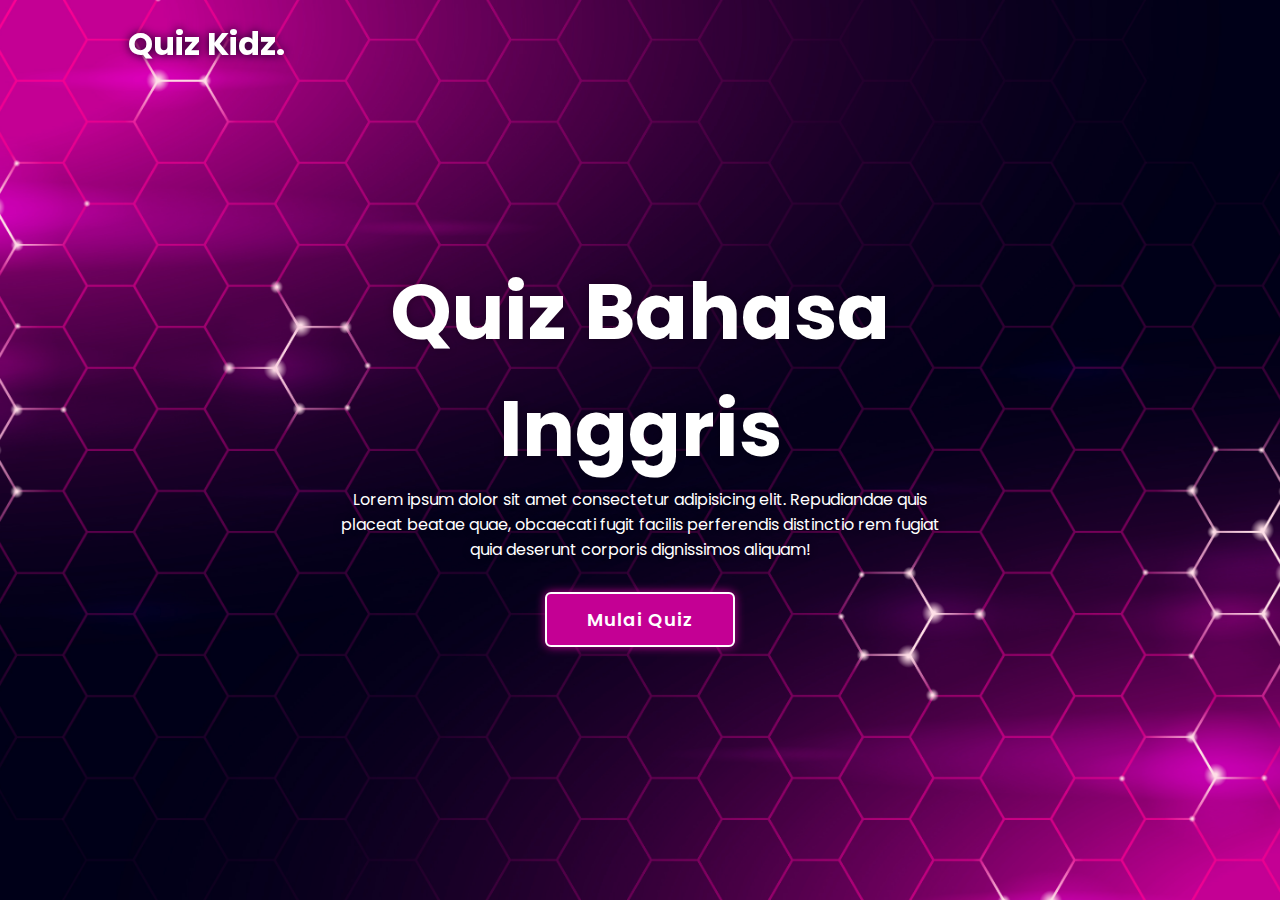
==== bahasa-inggris.html @ 1ae27703 "Add files via upload" ====
<!DOCTYPE html>
<html lang="en">
<head>
    <meta charset="UTF-8">
    <meta name="viewport" content="width=device-width, initial-scale=1.0">
    <title>Quiz4Kidz</title>
    <link rel="stylesheet" href="style.css">
</head>
<body>

    <main class="main">
        <header class="header">
            <a href="index.html" class="logo">Quiz Kidz.</a>
            <nav class="navbar">
                <!-- <a href="#" class="active">Home</a>
                <a href="#">About</a>
                <a href="#">Service</a>
                <a href="#"   >Contact</a> -->
            </nav>
        </header>
        
        <div class="container">
            <section class="quiz-section">
                <div class="quiz-box">
                    <h1>Blud Quiz</h1>
                    <div class="quiz-header">
                        <span>Jawablah dengan benar.</span>
                        <span class="header-score">Nilai: 0 / 5</span>
                    </div>
                    <h2 class="question-text">Apa ibu kota Indonesia?</h2>
                    <div class="option-list">
                        <!-- <div class="option">
                            <span>A. Jakarta</span>
                        </div>
                        <div class="option">
                            <span>B. Surabaya</span>
                        </div>
                        <div class="option">
                            <span>C. Bandung</span>
                        </div>
                        <div class="option">
                            <span>D. Medan</span>
                        </div> -->
                    </div>

                    <div class="quiz-footer">
                        <span class="question-total">1 dari 5 pertanyaan</span>
                        <button class="next-btn">Lanjut</button>
                    </div>
                </div>

                <div class="result-box">
                    <h2>Hasil Quiz</h2>
                    <div class="percentage-container">
                        <div class="circular-progress">
                            <span class="progress-value">0%</span>
                        </div>

                        <span class="score-text">Nilai Kamu 0 dari 5</span>
                    </div>
                    <div class="buttons">
                        <button class="tryAgain-btn">Coba Lagi</button>
                        <button class="goHome-btn">Kembali</button>
                    </div>
                </div>
            </section>

            <section class="home">
                <div class="home-content">
                    <h1>Quiz Bahasa Inggris</h1>
                    <p>Lorem ipsum dolor sit amet consectetur adipisicing elit. Repudiandae quis placeat beatae quae, obcaecati fugit facilis perferendis distinctio rem fugiat quia deserunt corporis dignissimos aliquam!</p>
                    <button class="start-btn">Mulai Quiz</button>
                </div>
            </section>
        </div>
    </main>

    <div class="popup-info">
        <h2>Peraturan Quiz</h2>
        <span class="info">1. Lorem ipsum dolor sit amet consectetur adipisicing.</span>
        <span class="info">2. Lorem ipsum dolor sit amet consectetur adipisicing.</span>
        <span class="info">3. Lorem ipsum dolor sit amet consectetur adipisicing.</span>
        <span class="info">4. Lorem ipsum dolor sit amet consectetur adipisicing.</span>
        <span class="info">5. Lorem ipsum dolor sit amet consectetur adipisicing.</span>

        <div class="btn-group">
            <button class="info-btn exit-btn">Keluar Quiz</button>
            <a href="#" class="info-btn continue-btn">Lanjut</a>
        </div>
    </div>

    <script src="questions-inggris.js"></script>
    <script src="script.js"></script>
    <script src="https://code.responsivevoice.org/responsivevoice.js?key=gAchhCKi"></script>
    <script src="https://cdn.userway.org/widget.js" data-account="8YkYTgJt5e"></script>
</body>
</html>
---- style.css ----
@import url('https://fonts.googleapis.com/css2?family=Poppins:ital,wght@0,100;0,200;0,300;0,400;0,500;0,600;0,700;0,800;0,900;1,100;1,200;1,300;1,400;1,500;1,600;1,700;1,800;1,900&display=swap');

* {
    margin: 0;
    padding: 0;
    box-sizing: border-box;
    font-family: 'Poppins', sans-serif;
}

body {
    color: #fff;
    background: #09001d;
    overflow: hidden;
}

.header {
    position: fixed;
    top: 0;
    left: 0;
    width: 100%;
    padding: 20px 10%;
    background: transparent;
    display: flex;
    justify-content: space-between;
    align-items: center;
    z-index: 100;
}

.logo  {
    font-size: 32px;
    color: #fff;
    text-decoration: none;
    font-weight: 700;
    filter: drop-shadow(0 0 5px #09001d);
    -webkit-filter: drop-shadow(0 0 5px #09001d);
}

.navbar a {
    font-size: 18px;
    color: #fff;
    text-decoration: none;
    font-weight: 500;
    margin-left: 35px;
    transition: .3s;
    -webkit-transition: .3s;
    -moz-transition: .3s;
    -ms-transition: .3s;
    -o-transition: .3s;
}

.navbar a:hover,
.navbar a.active {
    color: #c40094;
}

.main {
    min-height: 100vh;
    background: url('background.jpg') no-repeat;
    background-size: cover;
    background-position: center;
    pointer-events: auto;
    transition: .3 ease;
    -webkit-transition: .3 ease;
    -moz-transition: .3 ease;
    -ms-transition: .3 ease;
    -o-transition: .3 ease;
}

.main.active {
    filter: blur(15px);
    -webkit-filter: blur(15px);
    pointer-events: none;
}

.container {
    display: flex;
    height: 100vh;
    width: 200%;
}

.home {
    position: relative;
    left: -50%;
    width: 100%;
    display: flex;
    justify-content: center;
    align-items: center;
}

.home-content {
    text-align: center;
    max-width: 600px;
    display: flex;
    justify-content: center;
    align-items: center;
    flex-direction: column;
}

.home-content h1 {
    font-size: 78px;
    font-weight: 700;
    text-shadow: 0 0 10px rgba(0, 0, 0, .3);
}

.home-content p {
    font-size: 16px;
    text-align: center;
    text-shadow: 0 0 10px rgba(0, 0, 0, .3);
    margin-bottom: 30px;
}

.home-content .start-btn {
    width: 190px;
    height: 55px;
    background: #c40094;
    border: 2px solid #fff;
    outline: none;
    border-radius: 6px;
    -webkit-border-radius: 6px;
    -moz-border-radius: 6px;
    -ms-border-radius: 6px;
    -o-border-radius: 6px;
    box-shadow: 0 0 10px #c40094;
    font-size: 18px;
    color: #fff;
    letter-spacing: 1px;
    font-weight: 600;
    cursor: pointer;
}

.home-content .start-btn:hover {
    background: #09001d;
    box-shadow: none;
}

.popup-info {
    position: absolute;
    top: 50%;
    left: 50%;
    transform: translate(-50%, -50%) scale(.9);
    -webkit-transform: translate(-50%, -50%) scale(.9);
    -moz-transform: translate(-50%, -50%) scale(.9);
    -ms-transform: translate(-50%, -50%) scale(.9);
    -o-transform: translate(-50%, -50%) scale(.9);
    width: 500px;
    background: #fff;
    border-radius: 6px;
    padding: 10px 25px;
    -webkit-border-radius: 6px;
    -moz-border-radius: 6px;
    -ms-border-radius: 6px;
    -o-border-radius: 6px;
    opacity: 0;
    pointer-events: none;
    transition: .3s ease;
    -webkit-transition: .3s ease;
    -moz-transition: .3s ease;
    -ms-transition: .3s ease;
    -o-transition: .3s ease;
}

.popup-info.active {
    opacity: 1;
    pointer-events: auto;
    transform: translate(-50%, -50%) scale(1);
    -webkit-transform: translate(-50%, -50%) scale(1);
    -moz-transform: translate(-50%, -50%) scale(1);
    -ms-transform: translate(-50%, -50%) scale(1);
    -o-transform: translate(-50%, -50%) scale(1);
}

.popup-info H2 {
    font-size: 50px;
    color: #c40094;
}

.popup-info .info {
    display: inline-block;
    font-size: 16px;
    color: #333;
    font-weight: 500;
    margin: 4px 0;
}

.popup-info .btn-group {
    display: flex;
    justify-content: space-between;
    align-items: center;
    border-top: 1px solid #999;
    margin-top: 10px;
    padding: 15px 0 7px;
}

.popup-info .btn-group .info-btn {
    display: inline-flex;
    justify-content: center;
    align-items: center;
    width: 130px;
    height: 45px;
    background: #c40094;
    border: 2px solid #c40094;
    outline: none;
    border-radius: 6px;
    -webkit-border-radius: 6px;
    -moz-border-radius: 6px;
    -ms-border-radius: 6px;
    -o-border-radius: 6px;
    text-decoration: none;
    font-size: 16px;
    color: #fff;
    font-weight: 600;
    box-shadow: 0 0 10px rgba(0, 0, 0, .3);
    cursor: pointer;
    transition: .5s;
    -webkit-transition: .5s;
    -moz-transition: .5s;
    -ms-transition: .5s;
    -o-transition: .5s;
}


.popup-info .btn-group .info-btn:nth-child(1) {
    background: transparent;
    color: #c40094;
}

.popup-info .btn-group .info-btn:nth-child(1):hover {
    background: #c40094;
    color: #fff;
}

.popup-info .btn-group .info-btn:nth-child(2):hover {
    background: #950170;
    border-color: #950170;
}

.quiz-section {
    display: flex;
    justify-content: center;
    align-items: center;
    position: relative;
    left: -50%;
    width: 100%;
    background: #09001d;
    transition: .8s ease-in-out;
    -webkit-transition: .8s ease-in-out;
    -moz-transition: .8s ease-in-out;
    -ms-transition: .8s ease-in-out;
    -o-transition: .8s ease-in-out;
    transition-delay: .25s;
    z-index: 100;
}

.quiz-section.active {
    left: 0;
}

.quiz-section .quiz-box {
    position: relative;
    width: 500px;
    background: transparent;
    border: 2px solid #c40094;
    border-radius: 6px;
    -webkit-border-radius: 6px;
    -moz-border-radius: 6px;
    -ms-border-radius: 6px;
    -o-border-radius: 6px;
    display: flex;
    flex-direction: column;
    padding: 20px 30px;
    opacity: 0;
    pointer-events: none;
    transform: scale(.9);
    -webkit-transform: scale(.9);
    -moz-transform: scale(.9);
    -ms-transform: scale(.9);
    -o-transform: scale(.9);
    transition: .3s ease;
    -webkit-transition: .3s ease;
    -moz-transition: .3s ease;
    -ms-transition: .3s ease;
    -o-transition: .3s ease;
    transition-delay: 0s;
}
.quiz-section .quiz-box.active {
    opacity: 1;
    pointer-events: auto;
    transform: scale(1);
    -webkit-transform: scale(1);
    -moz-transform: scale(1);
    -ms-transform: scale(1);
    -o-transform: scale(1);
    transition: 1s ease;
    -webkit-transition: 1s ease;
    -moz-transition: 1s ease;
    -ms-transition: 1s ease;
    -o-transition: 1s ease;
    transition-delay: 1s;
} 

.quiz-box h1 {
    font-size: 32px;
    text-align: center;
    background: linear-gradient(45deg, transparent, #c40094, transparent);
    border-radius: 6px;
    -webkit-border-radius: 6px;
    -moz-border-radius: 6px;
    -ms-border-radius: 6px;
    -o-border-radius: 6px;
}

.quiz-box .quiz-header {
    display: flex;
    justify-content: space-between;
    align-items: center;
    padding: 20px 0;
    border-bottom: 2px solid #c40094;
    margin-bottom: 30px;
}

.quiz-header span {
    font-size: 18px;
    font-weight: 500;
}

.quiz-header .header-score {
    background: #c40094;
    border-radius: 3px;
    -webkit-border-radius: 3px;
    -moz-border-radius: 3px;
    -ms-border-radius: 3px;
    -o-border-radius: 3px;
    padding: 7px;
}

.quiz-box .question-text {
    font-size: 24px;
    font-weight: 600;
}

.option-list .option {
    width: 100%;
    padding: 12px;
    background: transparent;
    border: 2px solid rgba(255, 255, 255, .2);
    border-radius: 4px;
    -webkit-border-radius: 4px;
    -moz-border-radius: 4px;
    -ms-border-radius: 4px;
    -o-border-radius: 4px;
    font-size: 17px;
    margin: 15px 0;
    cursor: pointer;
}

.option-list .option:hover {
    background: rgba(255, 255, 255, .1);
    border-color: rgba(255, 255, 255, .1);
}

.option-list .option.correct {
    background: #09001d;
    color: #00a63d;
    border-color: #00a63d;
}

.option-list .option.incorrect {
    background: #09001d;
    color: #a60045;
    border-color: #a60045;
}

.option-list .option.disabled {
    pointer-events: none;
}


.quiz-box .quiz-footer {
    display: flex;
    justify-content: space-between;
    align-items: center;
    border-top: 2px solid #c40094;
    padding-top: 20px;
    margin-top: 25px;
}

.quiz-footer .question-total {
    font-size: 16px;
    font-weight: 600;
}

.quiz-footer .next-btn {
    width: 100px;
    height: 45px;
    background: rgba(255, 255, 255, .1);
    border: 2px solid rgba(255, 255, 255, .1);
    outline: none;
    border-radius: 6px;
    -webkit-border-radius: 6px;
    -moz-border-radius: 6px;
    -ms-border-radius: 6px;
    -o-border-radius: 6px;
    font-size: 16px;
    color: rgba(255, 255, 255, .3);
    pointer-events: none;
    font-weight: 600;
    cursor: pointer;
    transition: .5s;
    -webkit-transition: .5s;
    -moz-transition: .5s;
    -ms-transition: .5s;
    -o-transition: .5s;
}

.quiz-footer .next-btn.active:hover {
    background: #950170;
    border-color: #950170;
}

.quiz-footer .next-btn.active {
    pointer-events: auto;
    background: #c40094;
    border-color: #c40094;
    color: #fff;
}

.quiz-section .result-box {
    position: absolute;
    top: 50%;
    left: 50%;
    transform: translate(-50%, -50%) scale(.9);
    -webkit-transform: translate(-50%, -50%) scale(.9);
    -moz-transform: translate(-50%, -50%) scale(.9);
    -ms-transform: translate(-50%, -50%) scale(.9);
    -o-transform: translate(-50%, -50%) scale(.9);
    width: 500px;
    background: transparent;
    border: 2px solid #c40094;
    border-radius: 6px;
    -webkit-border-radius: 6px;
    -moz-border-radius: 6px;
    -ms-border-radius: 6px;
    -o-border-radius: 6px;
    padding: 20px;
    display: flex;
    flex-direction: column;
    align-items: center;
    opacity: 0;
    pointer-events: none;
    transition: .3s ease;
    -webkit-transition: .3s ease;
    -moz-transition: .3s ease;
    -ms-transition: .3s ease;
    -o-transition: .3s ease;
}

.quiz-section .result-box.active {
    opacity: 1;
    pointer-events: auto;
    transform: translate(-50%, -50%) scale(1);
    -webkit-transform: translate(-50%, -50%) scale(1);
    -moz-transform: translate(-50%, -50%) scale(1);
    -ms-transform: translate(-50%, -50%) scale(1);
    -o-transform: translate(-50%, -50%) scale(1);
}

.result-box h2 {
    font-size: 52px;
}

.result-box .percentage-container {
    width: 300px;
    display: flex;
    flex-direction: column;
    align-items: center;
    margin: 20px 0 40px;
}

.percentage-container .circular-progress {
    position: relative;
    width: 250px;
    height: 250px;
    background: conic-gradient(#c40094 3.6deg, rgba(255, 255, 255, .1) 0deg);
    border-radius: 50%;
    -webkit-border-radius: 50%;
    -moz-border-radius: 50%;
    -ms-border-radius: 50%;
    -o-border-radius: 50%;
    display: flex;
    justify-content: center;
    align-items: center;
}

.percentage-container .circular-progress::before {
    content: '';
    position: absolute;
    width: 210px;
    height: 210px;
    background: #09001d;
    border-radius: 50%;
    -webkit-border-radius: 50%;
    -moz-border-radius: 50%;
    -ms-border-radius: 50%;
    -o-border-radius: 50%;
}

.circular-progress .progress-value {
    position: relative;
    font-size: 45px;
    font-weight: 600;
}

.percentage-container .score-text {
    font-size: 26px;
    font-weight: 600;
    margin-top: 20px;
}

.result-box .buttons {
    display: flex;
}

.buttons button {
    width: 130px;
    height: 47px;
    background: #c40094;
    border: 2px solid #c40094;
    outline: none;
    border-radius: 6px;
    -webkit-border-radius: 6px;
    -moz-border-radius: 6px;
    -ms-border-radius: 6px;
    -o-border-radius: 6px;
    font-size: 16px;
    color: #fff;
    font-weight: 600;
    margin: 0 20px 20px;
    cursor: pointer;
    transition: .5s;
    -webkit-transition: .5s;
    -moz-transition: .5s;
    -ms-transition: .5s;
    -o-transition: .5s;
}

.buttons button:nth-child(1):hover {
    background: #950170;
    border-color: #950170;
}

.buttons button:nth-child(2) {
    background: transparent;
    color: #c40094;
}

.buttons button:nth-child(2):hover {
    background: #c40094;
    color: #fff;
}

@media (max-width: 768px) {
    .header {
        padding: 15px 5%;
    }

    .logo {
        font-size: 28px;
    }

    .navbar a {
        font-size: 16px;
        margin-left: 25px;
    }

    .main {
        background-size: cover;
        background-position: center;
    }

    .home-content h1 {
        font-size: 60px;
    }

    .home-content p {
        font-size: 14px;
    }

    .home-content .start-btn {
        width: 170px;
        height: 45px;
    }

    .popup-info {
        width: 400px;
    }

    .popup-info h2 {
        font-size: 40px;
    }

    .popup-info .info {
        font-size: 14px;
    }

    .popup-info .btn-group .info-btn {
        width: 110px;
        height: 40px;
        font-size: 14px;
    }

    .quiz-section {
        left: -50%;
        width: 100%;
    }

    .quiz-section.active {
        left: 0;
    }

    .quiz-section .quiz-box {
        width: 350px;
        padding: 20px 20px;
    }

    .quiz-box h1 {
        font-size: 28px;
    }

    .quiz-box .quiz-header {
        padding: 15px 0;
    }

    .quiz-header span {
        font-size: 16px;
    }

    .quiz-header .header-score {
        padding: 5px;
    }

    .quiz-box .question-text {
        font-size: 20px;
    }

    .option-list .option {
        padding: 10px;
        font-size: 15px;
        margin: 10px 0;
    }

    .quiz-box .quiz-footer {
        padding-top: 15px;
        margin-top: 20px;
    }

    .quiz-footer .question-total {
        font-size: 14px;
    }

    .quiz-footer .next-btn {
        width: 90px;
        height: 40px;
        font-size: 14px;
    }

    .quiz-section .result-box {
        width: 350px;
        padding: 20px;
    }

    .result-box h2 {
        font-size: 40px;
    }

    .result-box .percentage-container {
        width: 250px;
    }

    .percentage-container .circular-progress {
        width: 200px;
        height: 200px;
    }

    .percentage-container .circular-progress::before {
        width: 180px;
        height: 180px;
    }

    .circular-progress .progress-value {
        font-size: 35px;
    }

    .percentage-container .score-text {
        font-size: 22px;
    }

    .result-box .buttons {
        margin-top: 15px;
    }

    .buttons button {
        width: 110px;
        height: 40px;
        font-size: 14px;
        margin: 0 15px 15px;
    }
}

body {
    overflow: hidden;
}
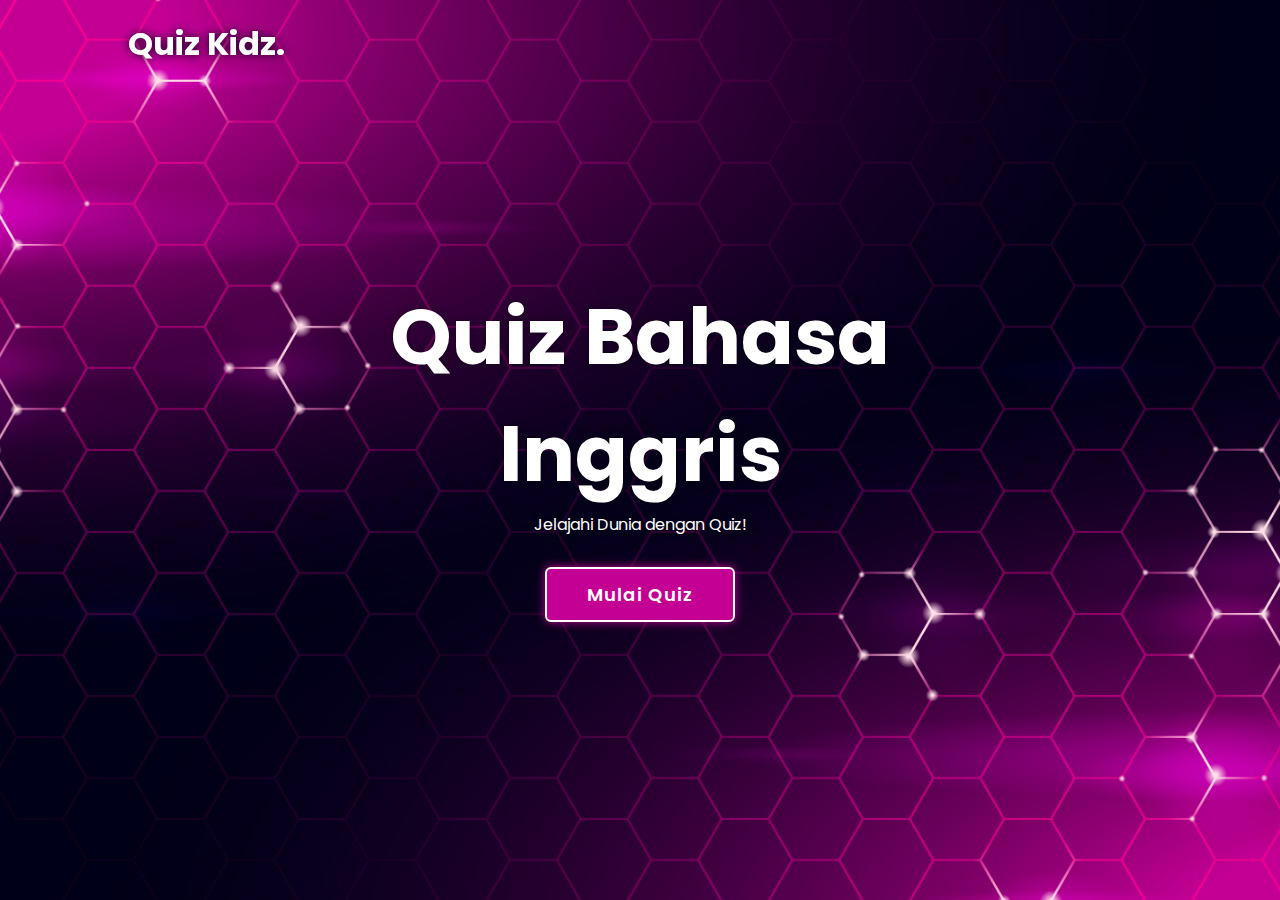
==== commit 3d052e33: "Add files via upload" ====
--- a/bahasa-inggris.html
+++ b/bahasa-inggris.html
@@ -22,7 +22,7 @@
         <div class="container">
             <section class="quiz-section">
                 <div class="quiz-box">
-                    <h1>Blud Quiz</h1>
+                    <h1>Quiz 4 Kidz</h1>
                     <div class="quiz-header">
                         <span>Jawablah dengan benar.</span>
                         <span class="header-score">Nilai: 0 / 5</span>
@@ -68,7 +68,7 @@
             <section class="home">
                 <div class="home-content">
                     <h1>Quiz Bahasa Inggris</h1>
-                    <p>Lorem ipsum dolor sit amet consectetur adipisicing elit. Repudiandae quis placeat beatae quae, obcaecati fugit facilis perferendis distinctio rem fugiat quia deserunt corporis dignissimos aliquam!</p>
+                    <p>Jelajahi Dunia dengan Quiz!</p>
                     <button class="start-btn">Mulai Quiz</button>
                 </div>
             </section>
@@ -77,11 +77,11 @@
 
     <div class="popup-info">
         <h2>Peraturan Quiz</h2>
-        <span class="info">1. Lorem ipsum dolor sit amet consectetur adipisicing.</span>
-        <span class="info">2. Lorem ipsum dolor sit amet consectetur adipisicing.</span>
-        <span class="info">3. Lorem ipsum dolor sit amet consectetur adipisicing.</span>
-        <span class="info">4. Lorem ipsum dolor sit amet consectetur adipisicing.</span>
-        <span class="info">5. Lorem ipsum dolor sit amet consectetur adipisicing.</span>
+        <span class="info">1. Jawablah pertanyaan dengan jujur.</span>
+        <span class="info">2. Tidak boleh mencontek.</span>
+        <span class="info">3. Tidak boleh bertanya kepada teman.</span>
+        <span class="info">4. Tidak boleh menggunakan kalkulator.</span>
+        <span class="info">5. Tidak boleh menggunakan buku.</span>
 
         <div class="btn-group">
             <button class="info-btn exit-btn">Keluar Quiz</button>
--- a/style.css
+++ b/style.css
@@ -559,6 +559,10 @@
 }
 
 @media (max-width: 768px) {
+    body {
+        overflow: hidden;
+    }
+
     .header {
         padding: 15px 5%;
     }
@@ -577,8 +581,12 @@
         background-position: center;
     }
 
+    .home-content {
+        text-align: center;
+    }
+
     .home-content h1 {
-        font-size: 60px;
+        font-size: 40px;
     }
 
     .home-content p {
@@ -704,8 +712,4 @@
         font-size: 14px;
         margin: 0 15px 15px;
     }
-}
-
-body {
-    overflow: hidden;
-}
+}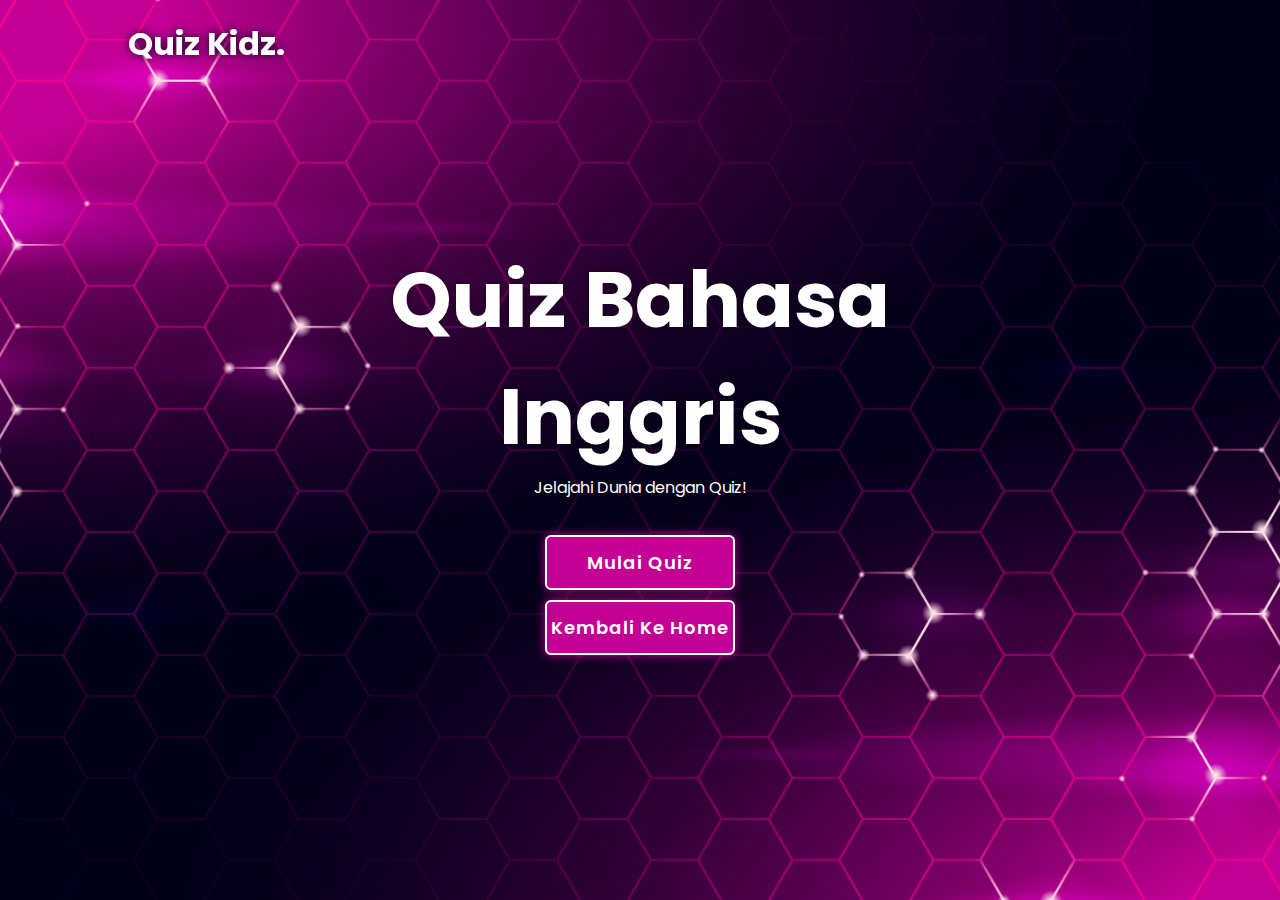
==== commit a7c66581: "Add files via upload" ====
--- a/bahasa-inggris.html
+++ b/bahasa-inggris.html
@@ -70,6 +70,7 @@
                     <h1>Quiz Bahasa Inggris</h1>
                     <p>Jelajahi Dunia dengan Quiz!</p>
                     <button class="start-btn">Mulai Quiz</button>
+                    <button class="start-btn" onclick="location.href='index.html'">Kembali Ke Home</button>
                 </div>
             </section>
         </div>
--- a/style.css
+++ b/style.css
@@ -110,6 +110,7 @@
 }
 
 .home-content .start-btn {
+    margin: 5px;
     width: 190px;
     height: 55px;
     background: #c40094;
